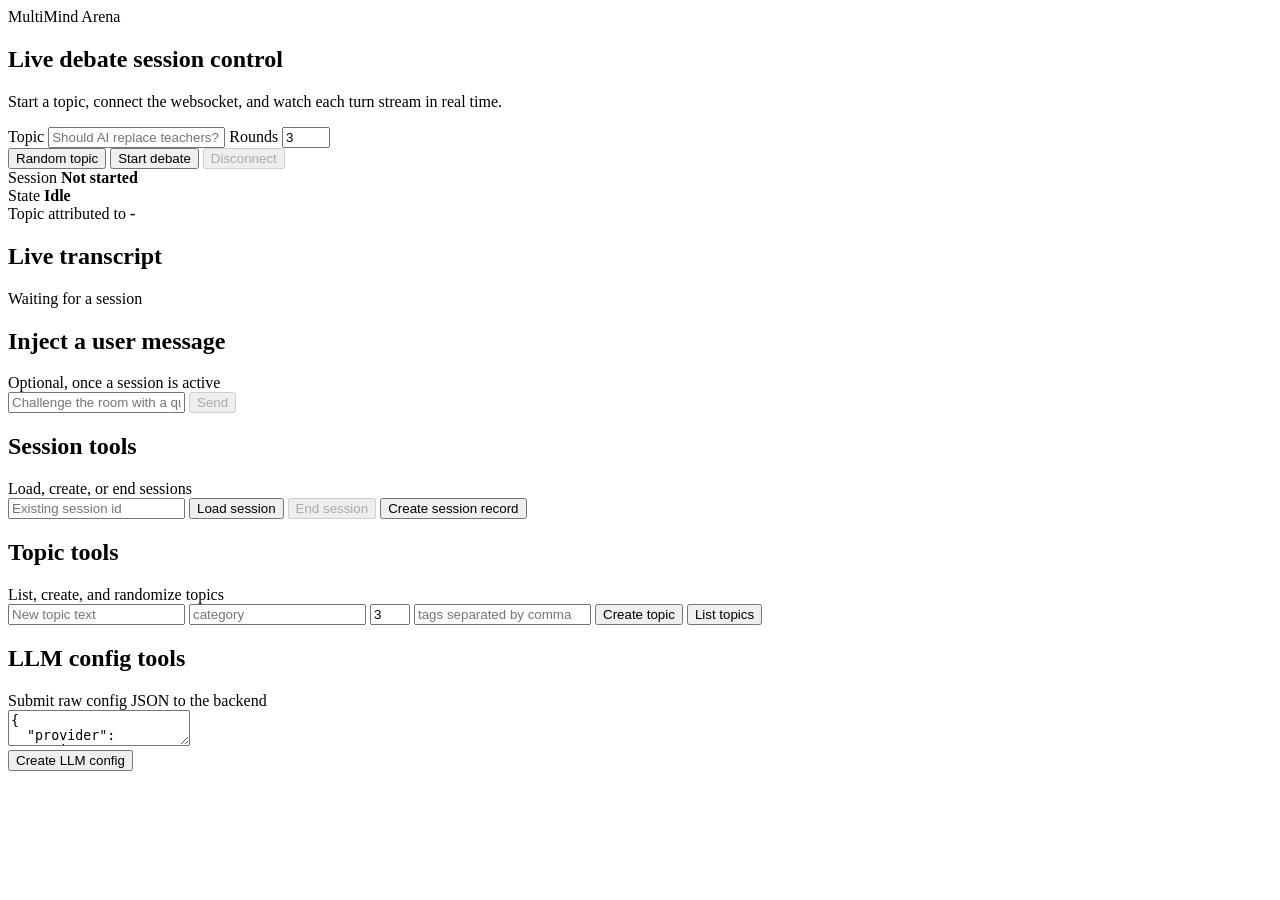
==== app/static/index.html @ 362583e5 "debate engine v2.0 + websocket" ====
<!doctype html>
<html lang="en">
<head>
  <meta charset="UTF-8" />
  <meta name="viewport" content="width=device-width, initial-scale=1.0" />
  <title>Debate Engine Live</title>
  <link rel="stylesheet" href="/static/styles.css" />
</head>
<body>
  <div class="background-orb orb-1"></div>
  <div class="background-orb orb-2"></div>
  <main class="shell">
    <section class="hero panel">
      <div class="eyebrow">MultiMind Arena</div>
      <h1>Live debate session control</h1>
      <p class="lede">Start a topic, connect the websocket, and watch each turn stream in real time.</p>

      <div class="controls">
        <label class="field grow">
          <span>Topic</span>
          <input id="topicInput" type="text" placeholder="Should AI replace teachers?" />
        </label>

        <label class="field small">
          <span>Rounds</span>
          <input id="roundsInput" type="number" min="1" max="12" value="3" />
        </label>
      </div>

      <div class="button-row">
        <button id="randomTopicBtn" class="secondary">Random topic</button>
        <button id="startBtn" class="primary">Start debate</button>
        <button id="disconnectBtn" class="secondary" disabled>Disconnect</button>
      </div>

      <div class="status-grid">
        <div class="status-card">
          <span>Session</span>
          <strong id="sessionId">Not started</strong>
        </div>
        <div class="status-card">
          <span>State</span>
          <strong id="connectionState">Idle</strong>
        </div>
        <div class="status-card">
          <span>Topic attributed to</span>
          <strong id="topicAttributedTo">-</strong>
        </div>
      </div>
    </section>

    <section class="panel transcript-panel">
      <div class="panel-header">
        <h2>Live transcript</h2>
        <span id="liveHint">Waiting for a session</span>
      </div>

      <div id="transcript" class="transcript"></div>
    </section>

    <section class="panel composer-panel">
      <div class="panel-header">
        <h2>Inject a user message</h2>
        <span>Optional, once a session is active</span>
      </div>

      <div class="composer">
        <input id="userMessageInput" type="text" placeholder="Challenge the room with a quick comment..." />
        <button id="sendMessageBtn" class="primary" disabled>Send</button>
      </div>
    </section>

    <section class="panel admin-panel">
      <div class="panel-header">
        <h2>Session tools</h2>
        <span>Load, create, or end sessions</span>
      </div>

      <div class="stack">
        <div class="composer">
          <input id="loadSessionInput" type="text" placeholder="Existing session id" />
          <button id="loadSessionBtn" class="secondary">Load session</button>
          <button id="endSessionBtn" class="secondary" disabled>End session</button>
          <button id="createSessionBtn" class="secondary">Create session record</button>
        </div>
      </div>

      <div class="panel-header spaced-top">
        <h2>Topic tools</h2>
        <span>List, create, and randomize topics</span>
      </div>

      <div class="stack">
        <div class="composer">
          <input id="newTopicInput" type="text" placeholder="New topic text" />
          <input id="topicCategoryInput" type="text" placeholder="category" />
          <input id="topicDifficultyInput" type="number" min="1" max="5" value="3" />
          <input id="topicTagsInput" type="text" placeholder="tags separated by comma" />
          <button id="createTopicBtn" class="secondary">Create topic</button>
          <button id="listTopicsBtn" class="secondary">List topics</button>
        </div>
        <div id="topicsOutput" class="api-output"></div>
      </div>

      <div class="panel-header spaced-top">
        <h2>LLM config tools</h2>
        <span>Submit raw config JSON to the backend</span>
      </div>

      <div class="stack">
        <textarea id="llmConfigInput" class="json-input" spellcheck="false">{
  "provider": "openai",
  "model_name": "openai/gpt-oss-120b",
  "api_keys": ["replace-me"],
  "current_key_index": 0,
  "max_tokens": 256,
  "temperature": 0.7,
  "persona_prompts": {"default": "Keep it short and sharp."},
  "rate_limit_rpm": 60,
  "is_active": true
}</textarea>
        <div class="button-row">
          <button id="createLlmConfigBtn" class="secondary">Create LLM config</button>
        </div>
        <div id="configOutput" class="api-output"></div>
      </div>
    </section>
  </main>

  <script src="/static/app.js"></script>
</body>
</html>
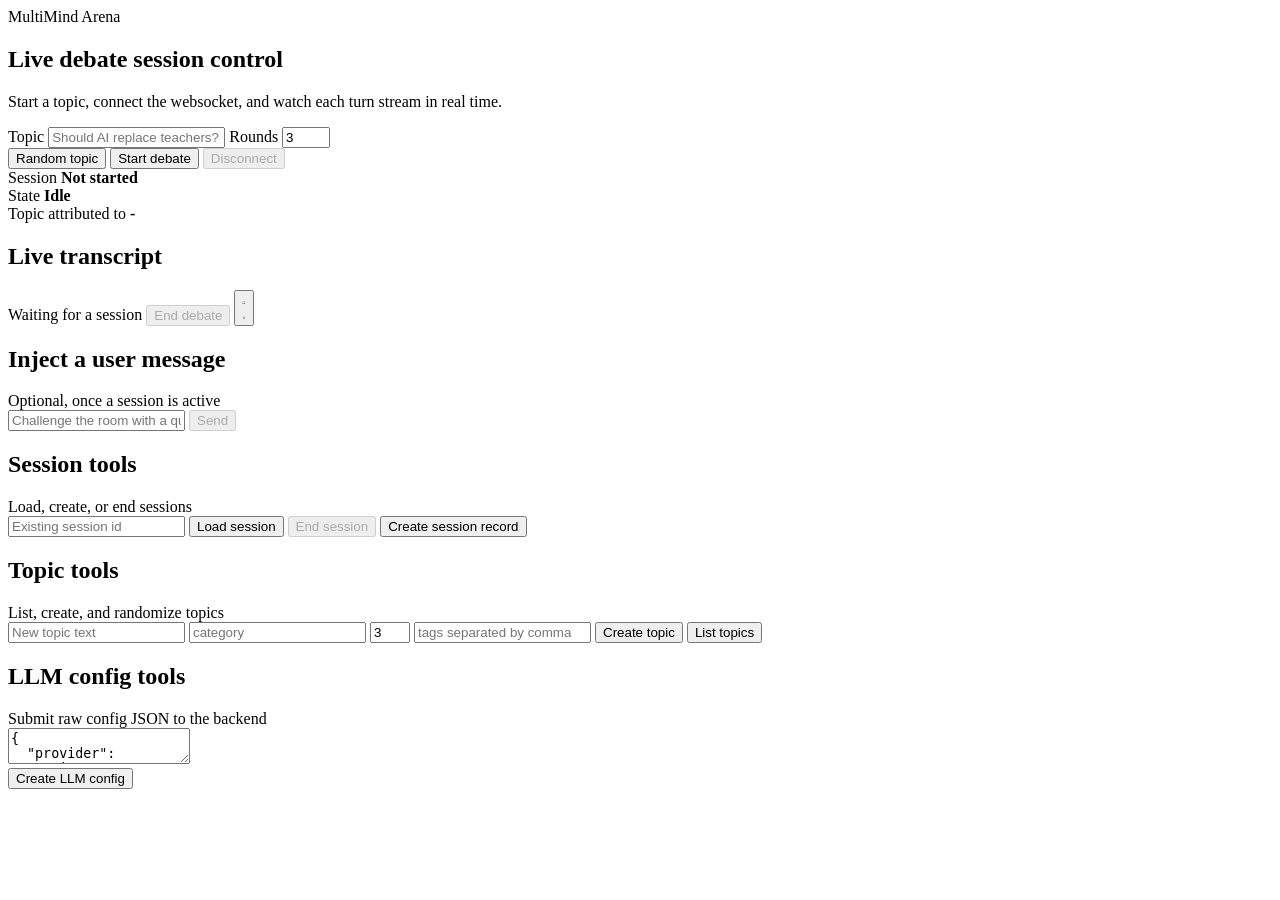
==== commit afb5d5d0: "kive transcript working" ====
--- a/app/static/index.html
+++ b/app/static/index.html
@@ -49,10 +49,17 @@
       </div>
     </section>
 
-    <section class="panel transcript-panel">
+    <section id="transcriptPanel" class="panel transcript-panel">
       <div class="panel-header">
         <h2>Live transcript</h2>
-        <span id="liveHint">Waiting for a session</span>
+        <div class="header-actions">
+          <span id="liveHint">Waiting for a session</span>
+          <button id="endDebateBtn" class="danger-btn" disabled>End debate</button>
+          <button id="toggleFullscreenBtn" class="icon-btn" title="Toggle Fullscreen">
+            <svg class="icon icon-expand" viewBox="0 0 24 24"><path fill="currentColor" d="M7 14H5v5h5v-2H7v-3zm-2-4h2V7h3V5H5v5zm12 7h-3v2h5v-5h-2v3zM14 5v2h3v3h2V5h-5z"/></svg>
+            <svg class="icon icon-shrink hidden" viewBox="0 0 24 24"><path fill="currentColor" d="M5 16h3v3h2v-5H5v2zm3-8H5v2h5V5H8v3zm6 11h2v-3h3v-2h-5v5zm2-11V5h-2v5h5V8h-3z"/></svg>
+          </button>
+        </div>
       </div>
 
       <div id="transcript" class="transcript"></div>
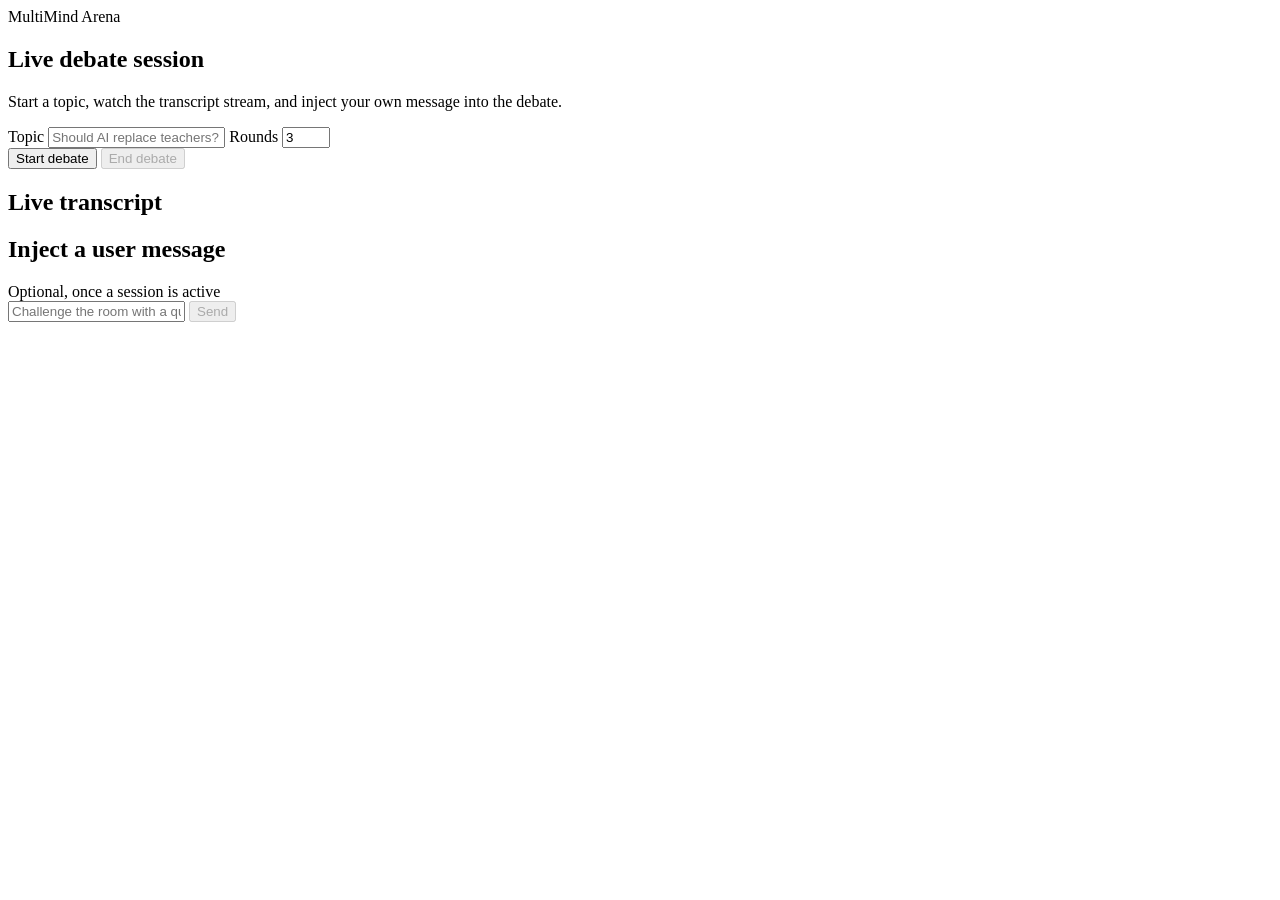
==== commit b33f8b41: "Refactor debate engine and simplify live debate UI" ====
--- a/app/static/index.html
+++ b/app/static/index.html
@@ -12,8 +12,8 @@
   <main class="shell">
     <section class="hero panel">
       <div class="eyebrow">MultiMind Arena</div>
-      <h1>Live debate session control</h1>
-      <p class="lede">Start a topic, connect the websocket, and watch each turn stream in real time.</p>
+      <h1>Live debate session</h1>
+      <p class="lede">Start a topic, watch the transcript stream, and inject your own message into the debate.</p>
 
       <div class="controls">
         <label class="field grow">
@@ -28,38 +28,14 @@
       </div>
 
       <div class="button-row">
-        <button id="randomTopicBtn" class="secondary">Random topic</button>
         <button id="startBtn" class="primary">Start debate</button>
-        <button id="disconnectBtn" class="secondary" disabled>Disconnect</button>
-      </div>
-
-      <div class="status-grid">
-        <div class="status-card">
-          <span>Session</span>
-          <strong id="sessionId">Not started</strong>
-        </div>
-        <div class="status-card">
-          <span>State</span>
-          <strong id="connectionState">Idle</strong>
-        </div>
-        <div class="status-card">
-          <span>Topic attributed to</span>
-          <strong id="topicAttributedTo">-</strong>
-        </div>
+        <button id="endDebateBtn" class="secondary" disabled>End debate</button>
       </div>
     </section>
 
     <section id="transcriptPanel" class="panel transcript-panel">
       <div class="panel-header">
         <h2>Live transcript</h2>
-        <div class="header-actions">
-          <span id="liveHint">Waiting for a session</span>
-          <button id="endDebateBtn" class="danger-btn" disabled>End debate</button>
-          <button id="toggleFullscreenBtn" class="icon-btn" title="Toggle Fullscreen">
-            <svg class="icon icon-expand" viewBox="0 0 24 24"><path fill="currentColor" d="M7 14H5v5h5v-2H7v-3zm-2-4h2V7h3V5H5v5zm12 7h-3v2h5v-5h-2v3zM14 5v2h3v3h2V5h-5z"/></svg>
-            <svg class="icon icon-shrink hidden" viewBox="0 0 24 24"><path fill="currentColor" d="M5 16h3v3h2v-5H5v2zm3-8H5v2h5V5H8v3zm6 11h2v-3h3v-2h-5v5zm2-11V5h-2v5h5V8h-3z"/></svg>
-          </button>
-        </div>
       </div>
 
       <div id="transcript" class="transcript"></div>
@@ -76,64 +52,8 @@
         <button id="sendMessageBtn" class="primary" disabled>Send</button>
       </div>
     </section>
-
-    <section class="panel admin-panel">
-      <div class="panel-header">
-        <h2>Session tools</h2>
-        <span>Load, create, or end sessions</span>
-      </div>
-
-      <div class="stack">
-        <div class="composer">
-          <input id="loadSessionInput" type="text" placeholder="Existing session id" />
-          <button id="loadSessionBtn" class="secondary">Load session</button>
-          <button id="endSessionBtn" class="secondary" disabled>End session</button>
-          <button id="createSessionBtn" class="secondary">Create session record</button>
-        </div>
-      </div>
-
-      <div class="panel-header spaced-top">
-        <h2>Topic tools</h2>
-        <span>List, create, and randomize topics</span>
-      </div>
-
-      <div class="stack">
-        <div class="composer">
-          <input id="newTopicInput" type="text" placeholder="New topic text" />
-          <input id="topicCategoryInput" type="text" placeholder="category" />
-          <input id="topicDifficultyInput" type="number" min="1" max="5" value="3" />
-          <input id="topicTagsInput" type="text" placeholder="tags separated by comma" />
-          <button id="createTopicBtn" class="secondary">Create topic</button>
-          <button id="listTopicsBtn" class="secondary">List topics</button>
-        </div>
-        <div id="topicsOutput" class="api-output"></div>
-      </div>
-
-      <div class="panel-header spaced-top">
-        <h2>LLM config tools</h2>
-        <span>Submit raw config JSON to the backend</span>
-      </div>
-
-      <div class="stack">
-        <textarea id="llmConfigInput" class="json-input" spellcheck="false">{
-  "provider": "openai",
-  "model_name": "openai/gpt-oss-120b",
-  "api_keys": ["replace-me"],
-  "current_key_index": 0,
-  "max_tokens": 256,
-  "temperature": 0.7,
-  "persona_prompts": {"default": "Keep it short and sharp."},
-  "rate_limit_rpm": 60,
-  "is_active": true
-}</textarea>
-        <div class="button-row">
-          <button id="createLlmConfigBtn" class="secondary">Create LLM config</button>
-        </div>
-        <div id="configOutput" class="api-output"></div>
-      </div>
-    </section>
   </main>
 
-  <script src="/static/app.js"></script>
+  <script src="/static/app.js?v=3"></script>
 </body>
 </html>
